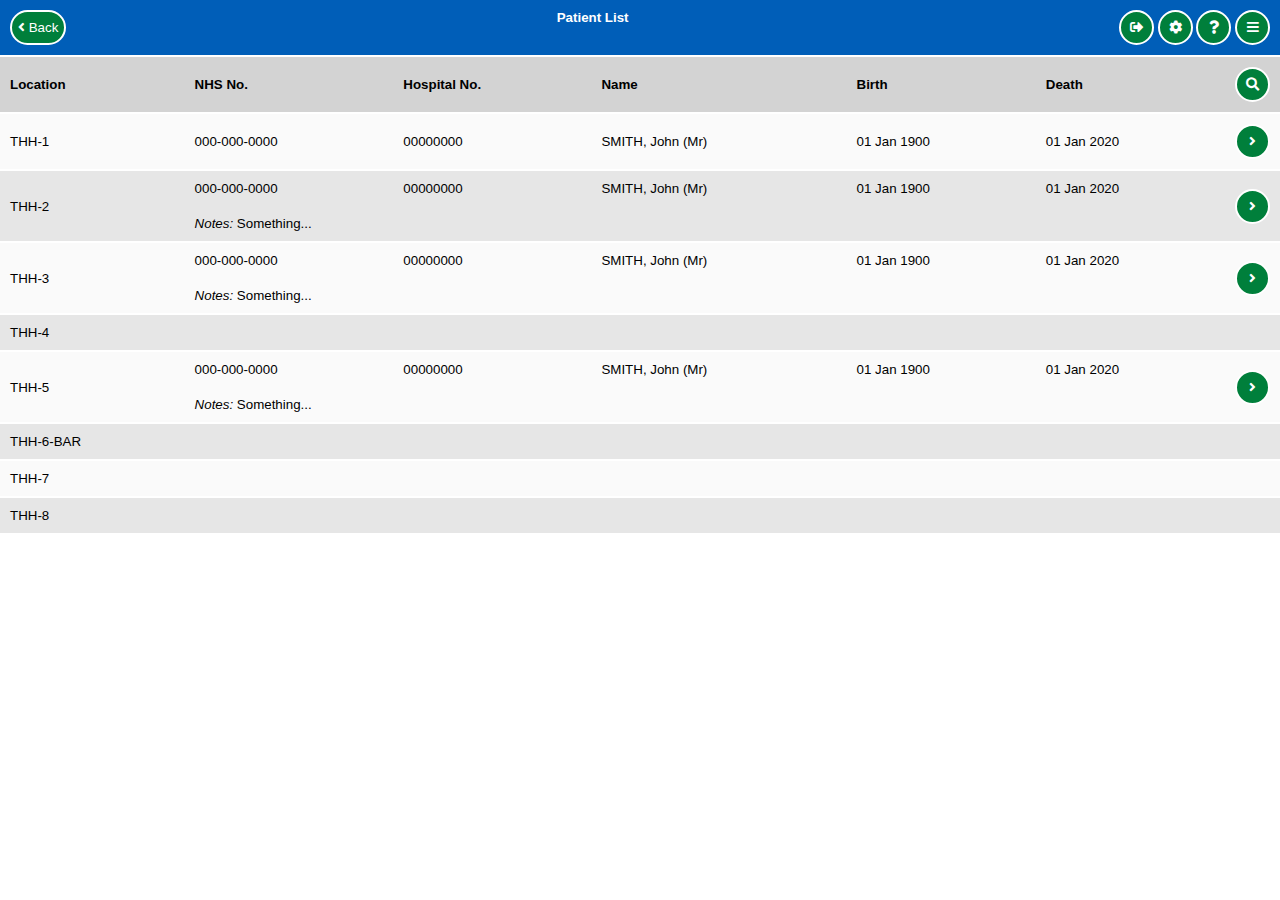
==== index.html @ bad3b674 "Update index.html" ====
<!DOCTYPE html>

<html lang="en">

<head>

	<style>
		* { font-family:Arial; }
		h1 { font-size:1.2em; text-align:center; }
		section { display:grid; grid-template-columns:1fr 1fr 1fr; }
		button { cursor:pointer; border:2px solid white; min-height:35px; min-width:35px; }
		textarea { resize:none; height:80px; }
		fieldset { background-color:#eeeeee; margin:5px; border:2px solid grey; border-radius:10px; }
		fieldset * { padding:2px; }
		fieldset legend { font-size:1.2em; font-weight:bold; border:2px solid grey; border-radius:10px; background-color:#FAE100; }
		fieldset > div { display:grid; grid-template-columns:auto 1fr; grid-gap:5px; }
		td { padding:10px; }
		tbody:nth-of-type(odd) { background-color:#fafafa; } tbody:nth-of-type(even) { background-color:#e6e6e6; }
	</style>
	
	<link rel="stylesheet" type="text/css" href="script/main.css">
	
	<script>
	
		function swap () {
			document.querySelectorAll("main").forEach(function ($v) {
				$v.style.display = ($v.style.display === "none") ? "block" : "none";
				if ($v.style.display === "block") document.querySelector("header div#center").textContent = $v.id;
			});
		};
		
		function search () {
			var $v = document.querySelector("tr#search");
			$v.style.display = ($v.style.display === "none") ? "table-row" : "none";
		};
		
	</script>
</head>

<body style="margin:0; font-size:10pt;" onload="swap();">

<header style="color:#ffffff; background-color:#005EB8; text-align:center; font-weight:bold; padding:10px; display:flex;">
	<div id="left" style="flex:0 0 auto;">
		<button style="background-color:#007f3b; color:#ffffff; border-radius:999px;" onclick="swap();"><span class="faS"></span> Back</button>
	</div><div id="center" style="flex:1 1 auto;">
	</div><div id="right" style="flex:0 0 auto;">
		<button style="background-color:#007f3b; color:#ffffff; border-radius:999px;" onclick="void(0);"><span class="faS"></span></button>
		<button style="background-color:#007f3b; color:#ffffff; border-radius:999px;" onclick="void(0);"><span class="faS"></span></button>
		<button style="background-color:#007f3b; color:#ffffff; border-radius:999px;" onclick="void(0);"><span class="faS"></span></button>
		<button style="background-color:#007f3b; color:#ffffff; border-radius:999px;" onclick="swap();"><span class="faS"></span></button>
	</div>
</header>

<main id="Patient List" style="display:none;">

<table style="width:100%; border-collapse:collapse;">

	<thead style="font-weight:bold; background-color:lightgrey; border:0 solid white; border-width:2px 0 2px 0;">
		<tr>
			<td>Location</td>
			<td>NHS No.</td>
			<td>Hospital No.</td>
			<td>Name</td>
			<td>Birth</td>
			<td>Death</td>
			<td style="width:1px; text-align:right;"><button style="background-color:#007f3b; color:#ffffff; border-radius:999px;" onclick="search();"><span class="faS"></span></button></td>
		</tr><tr id="search" style="display:none;">
			<td></td>
			<td><input type="text"></td>
			<td><input type="text"></td>
			<td><input type="text"></td>
			<td><input type="date"></td>
			<td><input type="date"></td>
			<td style="width:1px; text-align:right;"><button style="background-color:#007f3b; color:#ffffff; border-radius:999px;"><span class="faS"></span></button></td>
		</tr>
	</thead>

	<tbody style="border:0 solid white; border-width:2px 0 2px 0;">
		<tr>
			<td rowspan="3">THH-1</td>
			<td>000-000-0000</td>
			<td>00000000</td>
			<td>SMITH, John (Mr)</td>
			<td>01 Jan 1900</td>
			<td>01 Jan 2020</td>
			<td rowspan="2" style="text-align:right;"><button style="background-color:#007f3b; color:#ffffff; border-radius:999px;" onclick="swap();"><span class="faS"></span></button></td>
		</tr>
	</tbody>
	
	<tbody style="border:0 solid white; border-width:2px 0 2px 0;">
		<tr>
			<td rowspan="2">THH-2</td>
			<td>000-000-0000</td>
			<td>00000000</td>
			<td>SMITH, John (Mr)</td>
			<td>01 Jan 1900</td>
			<td>01 Jan 2020</td>
			<td rowspan="2" style="text-align:right;"><button style="background-color:#007f3b; color:#ffffff; border-radius:999px;" onclick="swap();"><span class="faS"></span></button></td>
		</tr><tr>
			<td colspan="5"><em>Notes: </em>Something...</td>
		</tr>
	</tbody>
	
	<tbody style="border:0 solid white; border-width:2px 0 2px 0;">
		<tr>
			<td rowspan="2">THH-3</td>
			<td>000-000-0000</td>
			<td>00000000</td>
			<td>SMITH, John (Mr)</td>
			<td>01 Jan 1900</td>
			<td>01 Jan 2020</td>
			<td rowspan="2" style="text-align:right;"><button style="background-color:#007f3b; color:#ffffff; border-radius:999px;" onclick="swap();"><span class="faS"></span></button></td>
		</tr><tr>
			<td colspan="5"><em>Notes: </em>Something...</td>
		</tr>
	</tbody>
	
	<tbody style="border:0 solid white; border-width:2px 0 2px 0;">
		<tr>
			<td rowspan="2">THH-4</td>
			<td>&nbsp;</td>
			<td></td>
			<td></td>
			<td></td>
			<td></td>
			<td rowspan="2" style="text-align:right;"></td>
		</tr>
	</tbody>
	
	<tbody style="border:0 solid white; border-width:2px 0 2px 0;">
		<tr>
			<td rowspan="2">THH-5</td>
			<td>000-000-0000</td>
			<td>00000000</td>
			<td>SMITH, John (Mr)</td>
			<td>01 Jan 1900</td>
			<td>01 Jan 2020</td>
			<td rowspan="2" style="text-align:right;"><button style="background-color:#007f3b; color:#ffffff; border-radius:999px;" onclick="swap();"><span class="faS"></span></button></td>
		</tr><tr>
			<td colspan="5"><em>Notes: </em>Something...</td>
		</tr>
	</tbody>
	
	<tbody style="border:0 solid white; border-width:2px 0 2px 0;">
		<tr>
			<td rowspan="2">THH-6-BAR</td>
			<td>&nbsp;</td>
			<td></td>
			<td></td>
			<td></td>
			<td></td>
			<td rowspan="2" style="text-align:right;"></td>
		</tr>
	</tbody>
	
	<tbody style="border:0 solid white; border-width:2px 0 2px 0;">
		<tr>
			<td rowspan="2">THH-7</td>
			<td>&nbsp;</td>
			<td></td>
			<td></td>
			<td></td>
			<td></td>
			<td rowspan="2" style="text-align:right;"></td>
		</tr>
	</tbody>
	
	<tbody style="border:0 solid white; border-width:2px 0 2px 0;">
		<tr>
			<td rowspan="2">THH-8</td>
			<td>&nbsp;</td>
			<td></td>
			<td></td>
			<td></td>
			<td></td>
			<td rowspan="2" style="text-align:right;"></td>
		</tr>
	</tbody>
	
</table>

</main>

<main id="Update Record" style="display:block;">

<div style="color:#ffffff; background-color:#005EB8; height:70px;">PATIENT BANNER</div>

Episode:
<button>2</button>
<button>1</button>
<button>+</button>

<section>

<fieldset>
	<legend>Body Registration</legend>
	<div>
		<label>Fridge tray no.</label><input type="text">
		<label>Persons transferring body</label><input type="text">
		<label>Religion</label><input type="text">
		<label>Size</label><input type="text">
		<label>Infection status</label><input type="text">
		<label>Condition of body</label><input type="text">
		<label>PM required</label><input type="text">
		<label>Pacemaker</label><input type="text">
	</div>
</fieldset>

<fieldset>
	<legend>Property</legend>
	<div>
		<label>Transferred to</label><input type="text">
		<label>Date</label><input type="date">
		<label>Details</label><textarea></textarea>
	</div>
</fieldset>

<fieldset>
	<legend>Valuables</legend>
	<div>
		<label>Transferred to</label><input type="text">
		<label>Date</label><input type="date">
		<label>Details</label><textarea></textarea>
	</div>
</fieldset>

<fieldset>
	<legend>Clothing</legend>
	<div>
		<label>Transferred to</label><input type="text">
		<label>Date</label><input type="date">
		<label>Details</label><textarea></textarea>
	</div>
</fieldset>

<fieldset>
	<legend>Babies</legend>
	<div>
		<label>Mothers name</label><input type="text">
		<label>Mothers hospital no.</label><input type="text">
		<label>Baby named</label><input type="text">
		<label>Delivery date</label><input type="date">
		<label>Gestation</label><input type="text">
	</div>
</fieldset>

<fieldset>
	<legend>Funeral Arrangements</legend>
	<div>
		<label>Parents arranging</label><input type="text">
		<label>Cremation / Burial</label><input type="text">
		<label>Midwife / Nurse name</label><input type="text">
	</div>
</fieldset>

<fieldset>
	<legend>Offsite Baby PM Details</legend>
	<div>
		<label>Destination</label><input type="text">
		<label>Date sent</label><input type="date">
		<label>Date returned</label><input type="date">
	</div>
</fieldset>

<fieldset>
	<legend>Body Release</legend>
	<div>
		<label>Funeral director</label><input type="text">
		<label>Persons releasing body</label><input type="text">
		<label>Type of release</label><input type="text">
		<label>Disposal certificate no.</label><input type="text">
		<label>Condition of body form given</label><input type="text">
		<label>Date</label><input type="date">
		<label>Out of hours release</label><input type="text">
	</div>
</fieldset>

<fieldset>
	<legend>Notes</legend>
	<div>
		<label>Notes</label><textarea></textarea>
	</div>
</fieldset>

</section>

<button style="width:100%; background-color:#007f3b; color:#ffffff;" onclick="swap();"><span class="faR"></span> Save</button>

</main>

</body>

</html>
---- script/main.css ----
@font-face { font-family:FARegular; src:url('../resources/fa-regular-400.woff2') format('woff2'); } .faR { font-family:FARegular; }
@font-face { font-family:FASolid; src:url('../resources/fa-solid-900.woff2') format('woff2'); } .faS { font-family:FASolid; }
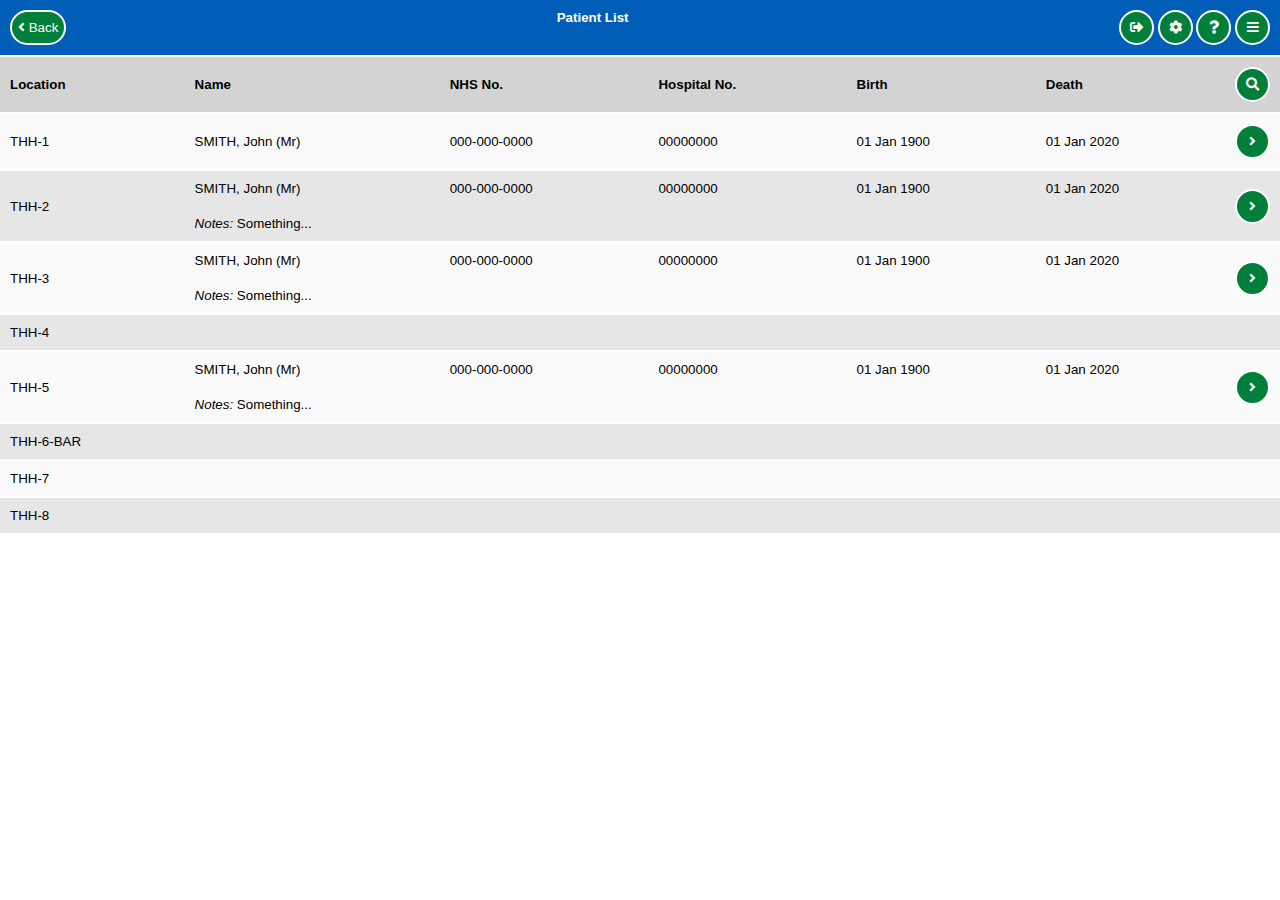
==== commit e5e44651: "Update index.html" ====
--- a/index.html
+++ b/index.html
@@ -58,9 +58,9 @@
 	<thead style="font-weight:bold; background-color:lightgrey; border:0 solid white; border-width:2px 0 2px 0;">
 		<tr>
 			<td>Location</td>
+			<td>Name</td>
 			<td>NHS No.</td>
 			<td>Hospital No.</td>
-			<td>Name</td>
 			<td>Birth</td>
 			<td>Death</td>
 			<td style="width:1px; text-align:right;"><button style="background-color:#007f3b; color:#ffffff; border-radius:999px;" onclick="search();"><span class="faS"></span></button></td>
@@ -78,9 +78,9 @@
 	<tbody style="border:0 solid white; border-width:2px 0 2px 0;">
 		<tr>
 			<td rowspan="3">THH-1</td>
-			<td>000-000-0000</td>
-			<td>00000000</td>
-			<td>SMITH, John (Mr)</td>
+			<td>SMITH, John (Mr)</td>
+			<td>000-000-0000</td>
+			<td>00000000</td>
 			<td>01 Jan 1900</td>
 			<td>01 Jan 2020</td>
 			<td rowspan="2" style="text-align:right;"><button style="background-color:#007f3b; color:#ffffff; border-radius:999px;" onclick="swap();"><span class="faS"></span></button></td>
@@ -90,9 +90,9 @@
 	<tbody style="border:0 solid white; border-width:2px 0 2px 0;">
 		<tr>
 			<td rowspan="2">THH-2</td>
-			<td>000-000-0000</td>
-			<td>00000000</td>
-			<td>SMITH, John (Mr)</td>
+			<td>SMITH, John (Mr)</td>
+			<td>000-000-0000</td>
+			<td>00000000</td>
 			<td>01 Jan 1900</td>
 			<td>01 Jan 2020</td>
 			<td rowspan="2" style="text-align:right;"><button style="background-color:#007f3b; color:#ffffff; border-radius:999px;" onclick="swap();"><span class="faS"></span></button></td>
@@ -104,9 +104,9 @@
 	<tbody style="border:0 solid white; border-width:2px 0 2px 0;">
 		<tr>
 			<td rowspan="2">THH-3</td>
-			<td>000-000-0000</td>
-			<td>00000000</td>
-			<td>SMITH, John (Mr)</td>
+			<td>SMITH, John (Mr)</td>
+			<td>000-000-0000</td>
+			<td>00000000</td>
 			<td>01 Jan 1900</td>
 			<td>01 Jan 2020</td>
 			<td rowspan="2" style="text-align:right;"><button style="background-color:#007f3b; color:#ffffff; border-radius:999px;" onclick="swap();"><span class="faS"></span></button></td>
@@ -130,9 +130,9 @@
 	<tbody style="border:0 solid white; border-width:2px 0 2px 0;">
 		<tr>
 			<td rowspan="2">THH-5</td>
-			<td>000-000-0000</td>
-			<td>00000000</td>
-			<td>SMITH, John (Mr)</td>
+			<td>SMITH, John (Mr)</td>
+			<td>000-000-0000</td>
+			<td>00000000</td>
 			<td>01 Jan 1900</td>
 			<td>01 Jan 2020</td>
 			<td rowspan="2" style="text-align:right;"><button style="background-color:#007f3b; color:#ffffff; border-radius:999px;" onclick="swap();"><span class="faS"></span></button></td>
@@ -196,7 +196,6 @@
 	<legend>Body Registration</legend>
 	<div>
 		<label>Fridge tray no.</label><input type="text">
-		<label>Persons transferring body</label><input type="text">
 		<label>Religion</label><input type="text">
 		<label>Size</label><input type="text">
 		<label>Infection status</label><input type="text">
@@ -209,27 +208,28 @@
 <fieldset>
 	<legend>Property</legend>
 	<div>
+		<label>Details</label><textarea></textarea>
 		<label>Transferred to</label><input type="text">
 		<label>Date</label><input type="date">
+	</div>
+</fieldset>
+
+<fieldset>
+	<legend>Valuables</legend>
+	<div>
 		<label>Details</label><textarea></textarea>
-	</div>
-</fieldset>
-
-<fieldset>
-	<legend>Valuables</legend>
-	<div>
 		<label>Transferred to</label><input type="text">
 		<label>Date</label><input type="date">
+	</div>
+</fieldset>
+
+<fieldset>
+	<legend>Clothing</legend>
+	<div>
 		<label>Details</label><textarea></textarea>
-	</div>
-</fieldset>
-
-<fieldset>
-	<legend>Clothing</legend>
-	<div>
 		<label>Transferred to</label><input type="text">
 		<label>Date</label><input type="date">
-		<label>Details</label><textarea></textarea>
+		
 	</div>
 </fieldset>
 
@@ -254,7 +254,7 @@
 </fieldset>
 
 <fieldset>
-	<legend>Offsite Baby PM Details</legend>
+	<legend>Offsite PM Details</legend>
 	<div>
 		<label>Destination</label><input type="text">
 		<label>Date sent</label><input type="date">
@@ -272,6 +272,8 @@
 		<label>Condition of body form given</label><input type="text">
 		<label>Date</label><input type="date">
 		<label>Out of hours release</label><input type="text">
+		<label>Hospital arranged funderal</label><input type="text">
+		<label>Infection form given</label><input type="text">
 	</div>
 </fieldset>
 
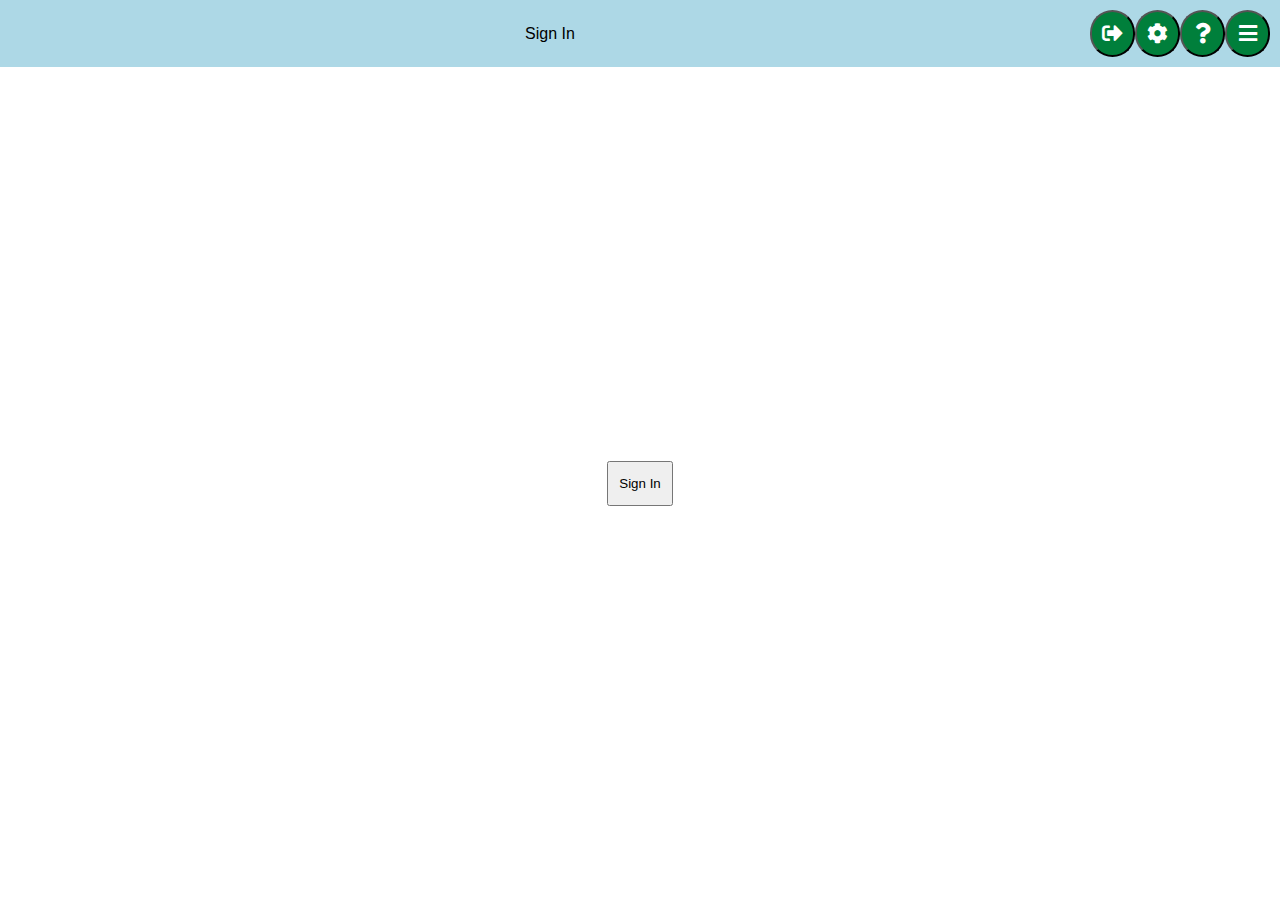
==== commit becfec7c: "Rename index2.html to index.html" ====
--- a/index.html
+++ b/index.html
@@ -1,295 +1,15 @@
-<!DOCTYPE html>
-
-<html lang="en">
-
-<head>
-
-	<style>
-		* { font-family:Arial; }
-		h1 { font-size:1.2em; text-align:center; }
-		section { display:grid; grid-template-columns:1fr 1fr 1fr; }
-		button { cursor:pointer; border:2px solid white; min-height:35px; min-width:35px; }
-		textarea { resize:none; height:80px; }
-		fieldset { background-color:#eeeeee; margin:5px; border:2px solid grey; border-radius:10px; }
-		fieldset * { padding:2px; }
-		fieldset legend { font-size:1.2em; font-weight:bold; border:2px solid grey; border-radius:10px; background-color:#FAE100; }
-		fieldset > div { display:grid; grid-template-columns:auto 1fr; grid-gap:5px; }
-		td { padding:10px; }
-		tbody:nth-of-type(odd) { background-color:#fafafa; } tbody:nth-of-type(even) { background-color:#e6e6e6; }
-	</style>
-	
-	<link rel="stylesheet" type="text/css" href="script/main.css">
-	
-	<script>
-	
-		function swap () {
-			document.querySelectorAll("main").forEach(function ($v) {
-				$v.style.display = ($v.style.display === "none") ? "block" : "none";
-				if ($v.style.display === "block") document.querySelector("header div#center").textContent = $v.id;
-			});
-		};
-		
-		function search () {
-			var $v = document.querySelector("tr#search");
-			$v.style.display = ($v.style.display === "none") ? "table-row" : "none";
-		};
-		
-	</script>
-</head>
-
-<body style="margin:0; font-size:10pt;" onload="swap();">
-
-<header style="color:#ffffff; background-color:#005EB8; text-align:center; font-weight:bold; padding:10px; display:flex;">
-	<div id="left" style="flex:0 0 auto;">
-		<button style="background-color:#007f3b; color:#ffffff; border-radius:999px;" onclick="swap();"><span class="faS"></span> Back</button>
-	</div><div id="center" style="flex:1 1 auto;">
-	</div><div id="right" style="flex:0 0 auto;">
-		<button style="background-color:#007f3b; color:#ffffff; border-radius:999px;" onclick="void(0);"><span class="faS"></span></button>
-		<button style="background-color:#007f3b; color:#ffffff; border-radius:999px;" onclick="void(0);"><span class="faS"></span></button>
-		<button style="background-color:#007f3b; color:#ffffff; border-radius:999px;" onclick="void(0);"><span class="faS"></span></button>
-		<button style="background-color:#007f3b; color:#ffffff; border-radius:999px;" onclick="swap();"><span class="faS"></span></button>
-	</div>
-</header>
-
-<main id="Patient List" style="display:none;">
-
-<table style="width:100%; border-collapse:collapse;">
-
-	<thead style="font-weight:bold; background-color:lightgrey; border:0 solid white; border-width:2px 0 2px 0;">
-		<tr>
-			<td>Location</td>
-			<td>Name</td>
-			<td>NHS No.</td>
-			<td>Hospital No.</td>
-			<td>Birth</td>
-			<td>Death</td>
-			<td style="width:1px; text-align:right;"><button style="background-color:#007f3b; color:#ffffff; border-radius:999px;" onclick="search();"><span class="faS"></span></button></td>
-		</tr><tr id="search" style="display:none;">
-			<td></td>
-			<td><input type="text"></td>
-			<td><input type="text"></td>
-			<td><input type="text"></td>
-			<td><input type="date"></td>
-			<td><input type="date"></td>
-			<td style="width:1px; text-align:right;"><button style="background-color:#007f3b; color:#ffffff; border-radius:999px;"><span class="faS"></span></button></td>
-		</tr>
-	</thead>
-
-	<tbody style="border:0 solid white; border-width:2px 0 2px 0;">
-		<tr>
-			<td rowspan="3">THH-1</td>
-			<td>SMITH, John (Mr)</td>
-			<td>000-000-0000</td>
-			<td>00000000</td>
-			<td>01 Jan 1900</td>
-			<td>01 Jan 2020</td>
-			<td rowspan="2" style="text-align:right;"><button style="background-color:#007f3b; color:#ffffff; border-radius:999px;" onclick="swap();"><span class="faS"></span></button></td>
-		</tr>
-	</tbody>
-	
-	<tbody style="border:0 solid white; border-width:2px 0 2px 0;">
-		<tr>
-			<td rowspan="2">THH-2</td>
-			<td>SMITH, John (Mr)</td>
-			<td>000-000-0000</td>
-			<td>00000000</td>
-			<td>01 Jan 1900</td>
-			<td>01 Jan 2020</td>
-			<td rowspan="2" style="text-align:right;"><button style="background-color:#007f3b; color:#ffffff; border-radius:999px;" onclick="swap();"><span class="faS"></span></button></td>
-		</tr><tr>
-			<td colspan="5"><em>Notes: </em>Something...</td>
-		</tr>
-	</tbody>
-	
-	<tbody style="border:0 solid white; border-width:2px 0 2px 0;">
-		<tr>
-			<td rowspan="2">THH-3</td>
-			<td>SMITH, John (Mr)</td>
-			<td>000-000-0000</td>
-			<td>00000000</td>
-			<td>01 Jan 1900</td>
-			<td>01 Jan 2020</td>
-			<td rowspan="2" style="text-align:right;"><button style="background-color:#007f3b; color:#ffffff; border-radius:999px;" onclick="swap();"><span class="faS"></span></button></td>
-		</tr><tr>
-			<td colspan="5"><em>Notes: </em>Something...</td>
-		</tr>
-	</tbody>
-	
-	<tbody style="border:0 solid white; border-width:2px 0 2px 0;">
-		<tr>
-			<td rowspan="2">THH-4</td>
-			<td>&nbsp;</td>
-			<td></td>
-			<td></td>
-			<td></td>
-			<td></td>
-			<td rowspan="2" style="text-align:right;"></td>
-		</tr>
-	</tbody>
-	
-	<tbody style="border:0 solid white; border-width:2px 0 2px 0;">
-		<tr>
-			<td rowspan="2">THH-5</td>
-			<td>SMITH, John (Mr)</td>
-			<td>000-000-0000</td>
-			<td>00000000</td>
-			<td>01 Jan 1900</td>
-			<td>01 Jan 2020</td>
-			<td rowspan="2" style="text-align:right;"><button style="background-color:#007f3b; color:#ffffff; border-radius:999px;" onclick="swap();"><span class="faS"></span></button></td>
-		</tr><tr>
-			<td colspan="5"><em>Notes: </em>Something...</td>
-		</tr>
-	</tbody>
-	
-	<tbody style="border:0 solid white; border-width:2px 0 2px 0;">
-		<tr>
-			<td rowspan="2">THH-6-BAR</td>
-			<td>&nbsp;</td>
-			<td></td>
-			<td></td>
-			<td></td>
-			<td></td>
-			<td rowspan="2" style="text-align:right;"></td>
-		</tr>
-	</tbody>
-	
-	<tbody style="border:0 solid white; border-width:2px 0 2px 0;">
-		<tr>
-			<td rowspan="2">THH-7</td>
-			<td>&nbsp;</td>
-			<td></td>
-			<td></td>
-			<td></td>
-			<td></td>
-			<td rowspan="2" style="text-align:right;"></td>
-		</tr>
-	</tbody>
-	
-	<tbody style="border:0 solid white; border-width:2px 0 2px 0;">
-		<tr>
-			<td rowspan="2">THH-8</td>
-			<td>&nbsp;</td>
-			<td></td>
-			<td></td>
-			<td></td>
-			<td></td>
-			<td rowspan="2" style="text-align:right;"></td>
-		</tr>
-	</tbody>
-	
-</table>
-
-</main>
-
-<main id="Update Record" style="display:block;">
-
-<div style="color:#ffffff; background-color:#005EB8; height:70px;">PATIENT BANNER</div>
-
-Episode:
-<button>2</button>
-<button>1</button>
-<button>+</button>
-
-<section>
-
-<fieldset>
-	<legend>Body Registration</legend>
-	<div>
-		<label>Fridge tray no.</label><input type="text">
-		<label>Religion</label><input type="text">
-		<label>Size</label><input type="text">
-		<label>Infection status</label><input type="text">
-		<label>Condition of body</label><input type="text">
-		<label>PM required</label><input type="text">
-		<label>Pacemaker</label><input type="text">
-	</div>
-</fieldset>
-
-<fieldset>
-	<legend>Property</legend>
-	<div>
-		<label>Details</label><textarea></textarea>
-		<label>Transferred to</label><input type="text">
-		<label>Date</label><input type="date">
-	</div>
-</fieldset>
-
-<fieldset>
-	<legend>Valuables</legend>
-	<div>
-		<label>Details</label><textarea></textarea>
-		<label>Transferred to</label><input type="text">
-		<label>Date</label><input type="date">
-	</div>
-</fieldset>
-
-<fieldset>
-	<legend>Clothing</legend>
-	<div>
-		<label>Details</label><textarea></textarea>
-		<label>Transferred to</label><input type="text">
-		<label>Date</label><input type="date">
-		
-	</div>
-</fieldset>
-
-<fieldset>
-	<legend>Babies</legend>
-	<div>
-		<label>Mothers name</label><input type="text">
-		<label>Mothers hospital no.</label><input type="text">
-		<label>Baby named</label><input type="text">
-		<label>Delivery date</label><input type="date">
-		<label>Gestation</label><input type="text">
-	</div>
-</fieldset>
-
-<fieldset>
-	<legend>Funeral Arrangements</legend>
-	<div>
-		<label>Parents arranging</label><input type="text">
-		<label>Cremation / Burial</label><input type="text">
-		<label>Midwife / Nurse name</label><input type="text">
-	</div>
-</fieldset>
-
-<fieldset>
-	<legend>Offsite PM Details</legend>
-	<div>
-		<label>Destination</label><input type="text">
-		<label>Date sent</label><input type="date">
-		<label>Date returned</label><input type="date">
-	</div>
-</fieldset>
-
-<fieldset>
-	<legend>Body Release</legend>
-	<div>
-		<label>Funeral director</label><input type="text">
-		<label>Persons releasing body</label><input type="text">
-		<label>Type of release</label><input type="text">
-		<label>Disposal certificate no.</label><input type="text">
-		<label>Condition of body form given</label><input type="text">
-		<label>Date</label><input type="date">
-		<label>Out of hours release</label><input type="text">
-		<label>Hospital arranged funderal</label><input type="text">
-		<label>Infection form given</label><input type="text">
-	</div>
-</fieldset>
-
-<fieldset>
-	<legend>Notes</legend>
-	<div>
-		<label>Notes</label><textarea></textarea>
-	</div>
-</fieldset>
-
-</section>
-
-<button style="width:100%; background-color:#007f3b; color:#ffffff;" onclick="swap();"><span class="faR"></span> Save</button>
-
-</main>
-
-</body>
-
-</html>
+<!DOCTYPE html>
+
+<html lang="en" style="height:100%;">
+
+<head>
+	<link rel="stylesheet" href="script/main.css">
+	<script src="0/index.js" defer></script>
+</head>
+
+<body style="margin:0; height:100%; display:flex; flex-direction:column;">
+	<header></header>
+	<main></main>
+</body>
+
+</html>
--- a/script/main.css
+++ b/script/main.css
@@ -1,2 +1,6 @@
-@font-face { font-family:FARegular; src:url('../resources/fa-regular-400.woff2') format('woff2'); } .faR { font-family:FARegular; }
-@font-face { font-family:FASolid; src:url('../resources/fa-solid-900.woff2') format('woff2'); } .faS { font-family:FASolid; }
+@font-face { font-family:FARegular; src:url('../resources/fa-regular-400.woff2') format('woff2'); } .faR { font-family:FARegular; font-size:1.3em; }
+@font-face { font-family:FASolid; src:url('../resources/fa-solid-900.woff2') format('woff2'); } .faS { font-family:FASolid; font-size:1.3em; }
+
+* { font-family:Helvetica; }
+button { padding:10px; min-width:45px; min-height:45px; }
+textarea { resize:none; height:80px; }
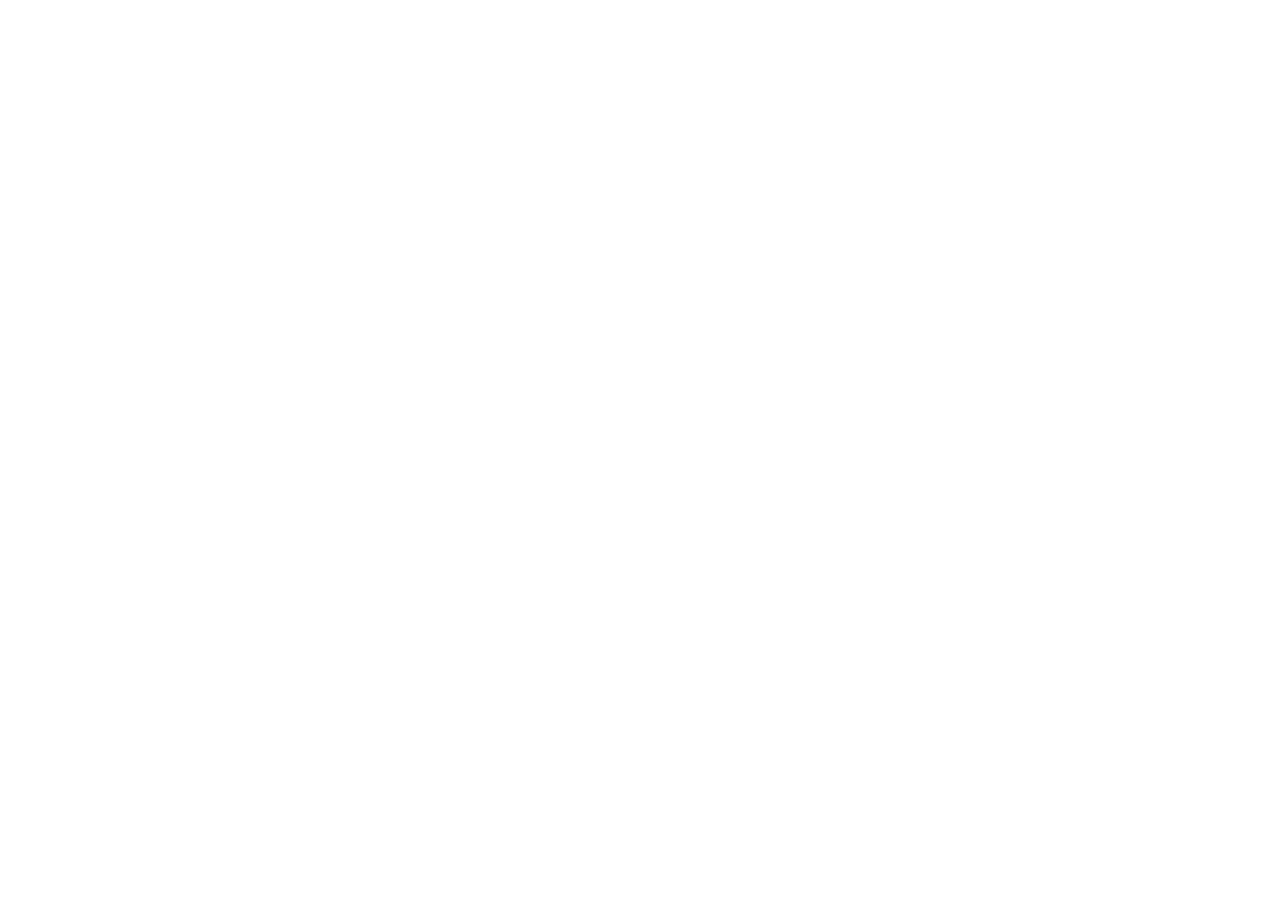
==== commit 97754524: "Update index.html" ====
--- a/index.html
+++ b/index.html
@@ -7,7 +7,7 @@
 	<script src="0/index.js" defer></script>
 </head>
 
-<body style="margin:0; height:100%; display:flex; flex-direction:column;">
+<body style="margin:0; height:100%; display:flex; flex-direction:column; opacity:0;">
 	<header></header>
 	<main></main>
 </body>
--- a/script/main.css
+++ b/script/main.css
@@ -1,5 +1,7 @@
 @font-face { font-family:FARegular; src:url('../resources/fa-regular-400.woff2') format('woff2'); } .faR { font-family:FARegular; font-size:1.3em; }
 @font-face { font-family:FASolid; src:url('../resources/fa-solid-900.woff2') format('woff2'); } .faS { font-family:FASolid; font-size:1.3em; }
+
+@keyframes opacityFade { 0% { opacity:0; } 100% { opacity:1; } }
 
 * { font-family:Helvetica; }
 button { padding:10px; min-width:45px; min-height:45px; }
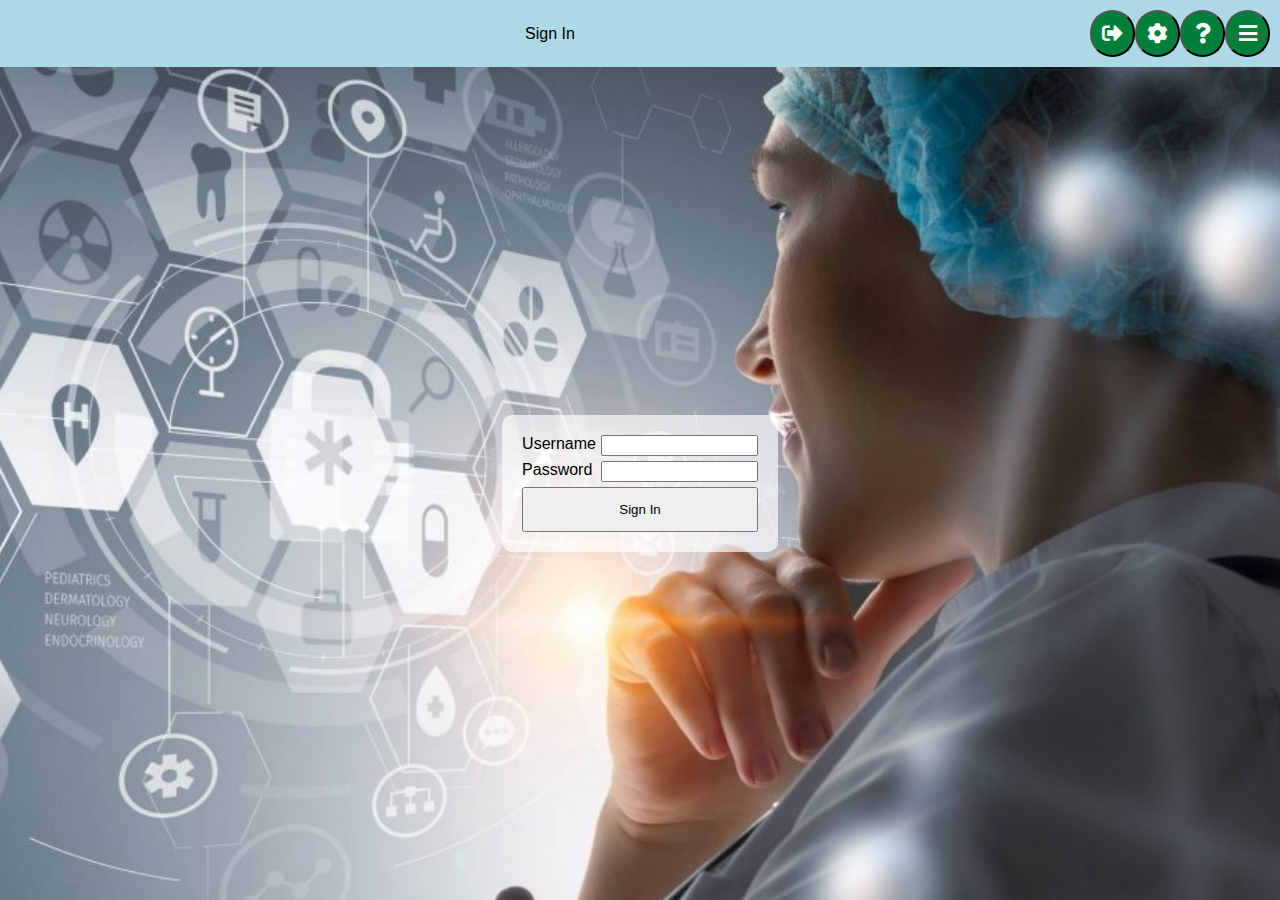
==== commit 3abda51e: "Update index.html" ====
--- a/index.html
+++ b/index.html
@@ -3,6 +3,7 @@
 <html lang="en" style="height:100%;">
 
 <head>
+	<meta name="viewport" content="width=device-width, initial-scale=1.0">
 	<link rel="stylesheet" href="script/main.css">
 	<script src="0/index.js" defer></script>
 </head>
--- a/script/main.css
+++ b/script/main.css
@@ -3,6 +3,6 @@
 
 @keyframes opacityFade { 0% { opacity:0; } 100% { opacity:1; } }
 
-* { font-family:Helvetica; }
+* { font-family:Helvetica; box-sizing:border-box; }
 button { padding:10px; min-width:45px; min-height:45px; }
 textarea { resize:none; height:80px; }
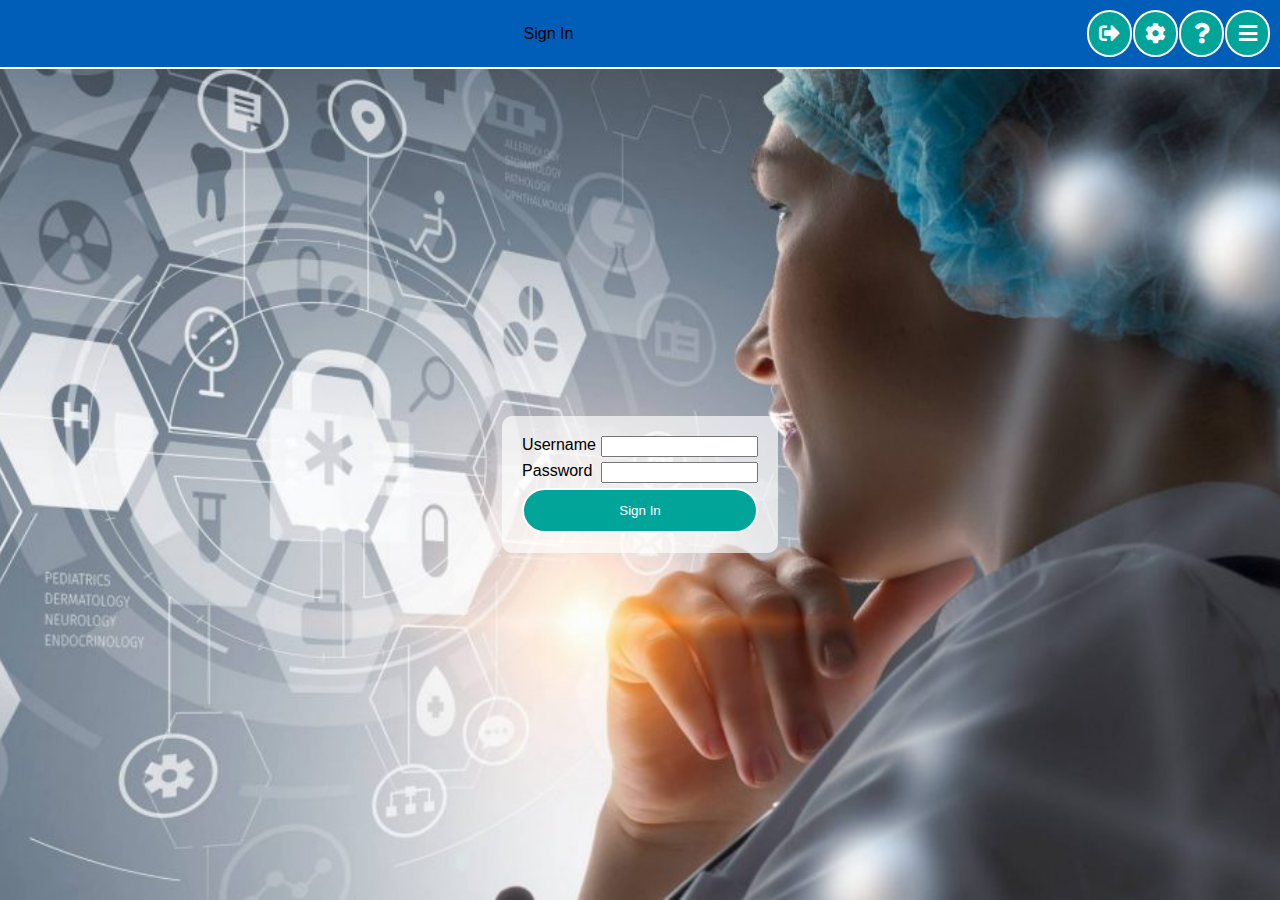
==== commit 117c18c0: "Update index.html" ====
--- a/index.html
+++ b/index.html
@@ -8,7 +8,7 @@
 	<script src="0/index.js" defer></script>
 </head>
 
-<body style="margin:0; height:100%; display:flex; flex-direction:column; opacity:0;">
+<body style="margin:0; height:100%; display:flex; flex-direction:column; opacity:0; overflow:hidden;">
 	<header></header>
 	<main></main>
 </body>
--- a/script/main.css
+++ b/script/main.css
@@ -1,8 +1,15 @@
-@font-face { font-family:FARegular; src:url('../resources/fa-regular-400.woff2') format('woff2'); } .faR { font-family:FARegular; font-size:1.3em; }
-@font-face { font-family:FASolid; src:url('../resources/fa-solid-900.woff2') format('woff2'); } .faS { font-family:FASolid; font-size:1.3em; }
-
 @keyframes opacityFade { 0% { opacity:0; } 100% { opacity:1; } }
 
+:root {
+--background:#FFFFFF;
+--nhsblue:#005EB8;
+--button:#00A499;
+}
+
+.faR { font-family:FARegular; font-size:1.3em; }
+.faS { font-family:FASolid; font-size:1.3em; }
+
 * { font-family:Helvetica; box-sizing:border-box; }
-button { padding:10px; min-width:45px; min-height:45px; }
+button { padding:10px; min-width:45px; min-height:45px; border:2px solid var(--background); color:var(--background); background-color:var(--button); border-radius:999px; }
+button + button { margin-left:1px; }
 textarea { resize:none; height:80px; }
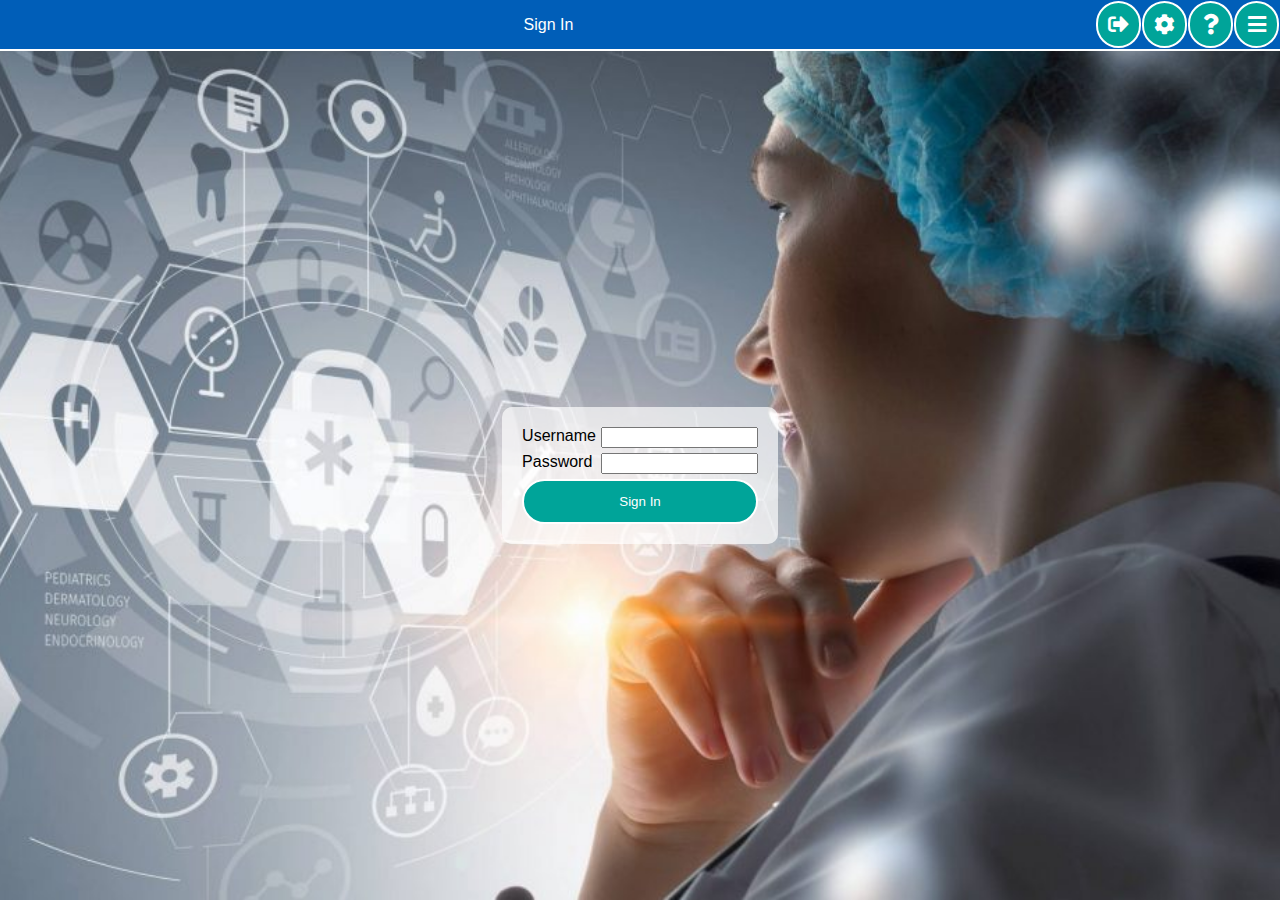
==== commit e84553ae: "Update index.html" ====
--- a/index.html
+++ b/index.html
@@ -3,7 +3,9 @@
 <html lang="en" style="height:100%;">
 
 <head>
-	<meta name="viewport" content="width=device-width, initial-scale=1.0">
+	<title>Sunset</title>
+	<meta name="viewport" content="width=device-width, initial-scale=1.0, minimum-scale=1.0, maximum-scale=1.0, user-scalable=no">
+	<meta name="apple-mobile-web-app-capable" content="yes">
 	<link rel="stylesheet" href="script/main.css">
 	<script src="0/index.js" defer></script>
 </head>
--- a/script/main.css
+++ b/script/main.css
@@ -4,6 +4,8 @@
 --background:#FFFFFF;
 --nhsblue:#005EB8;
 --button:#00A499;
+--tdOdd:#D3D3D3;
+--tdEven:#EEEEEE;
 }
 
 .faR { font-family:FARegular; font-size:1.3em; }
